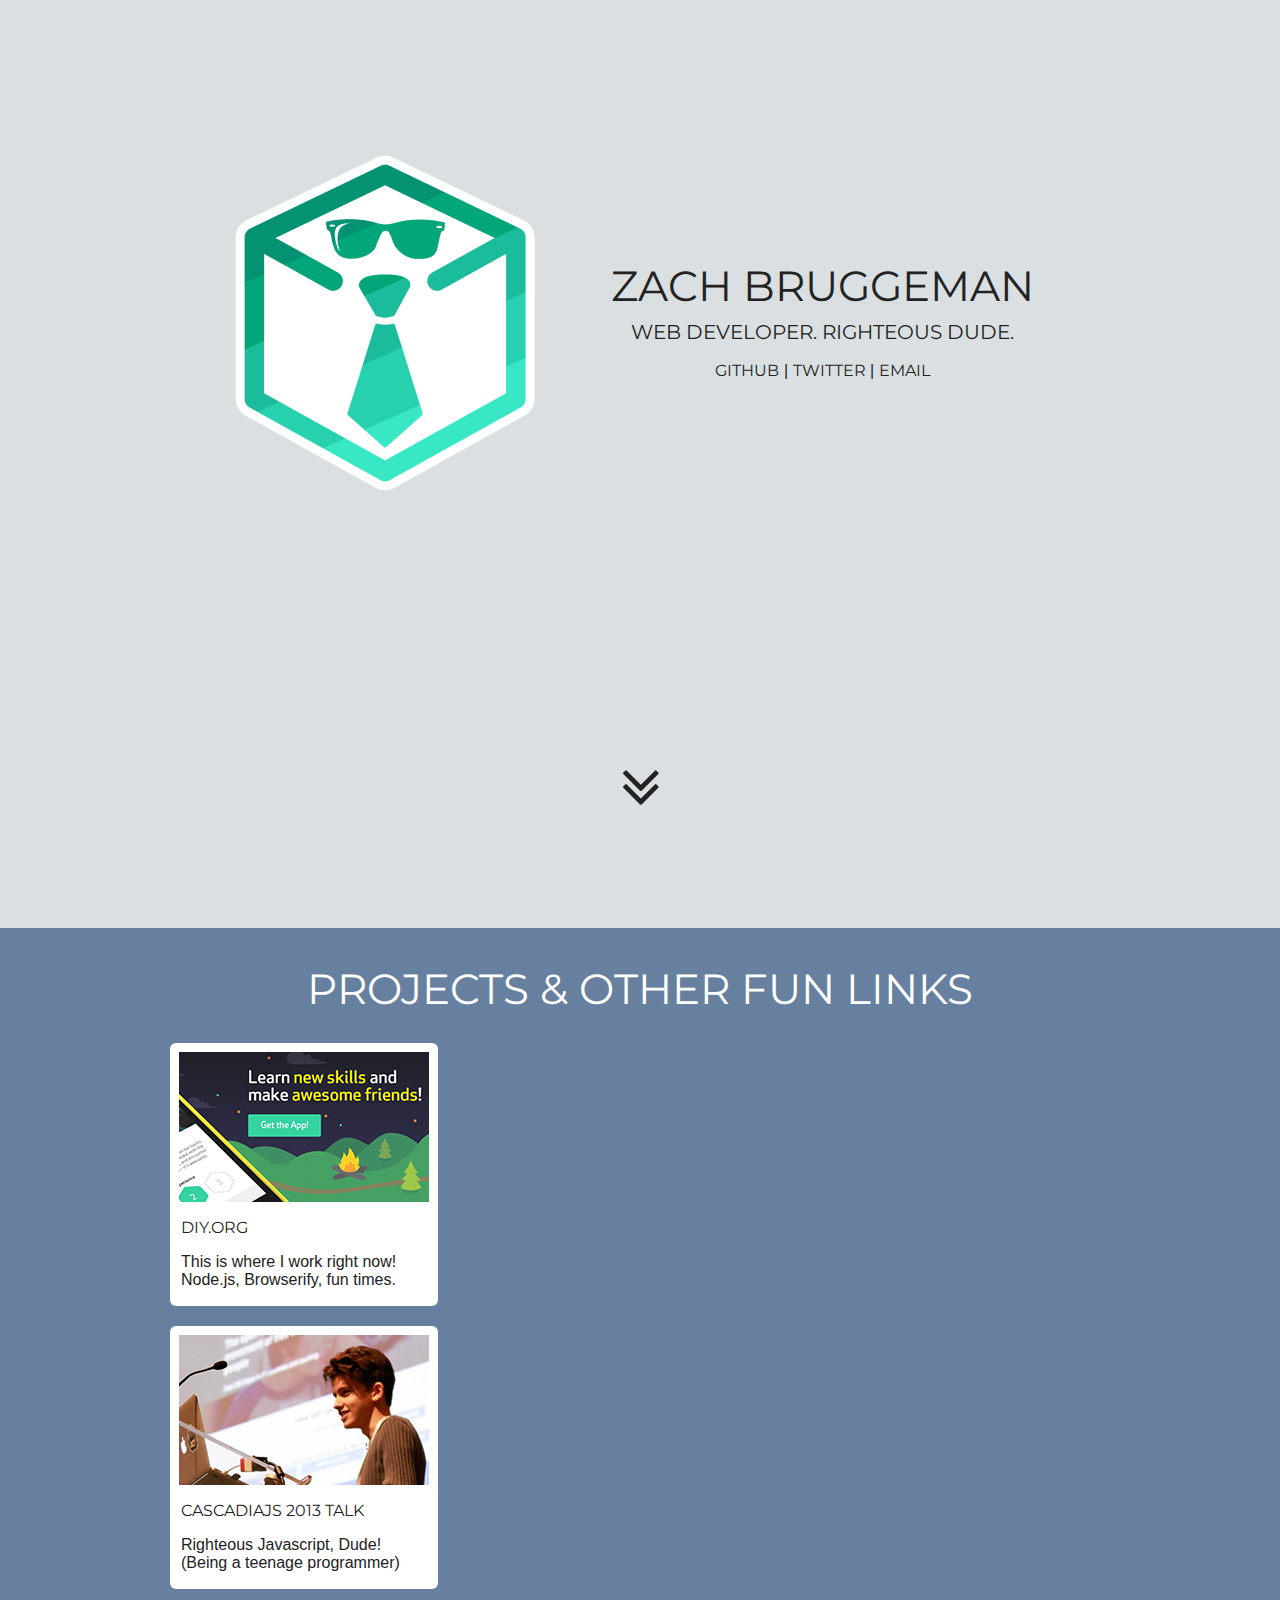
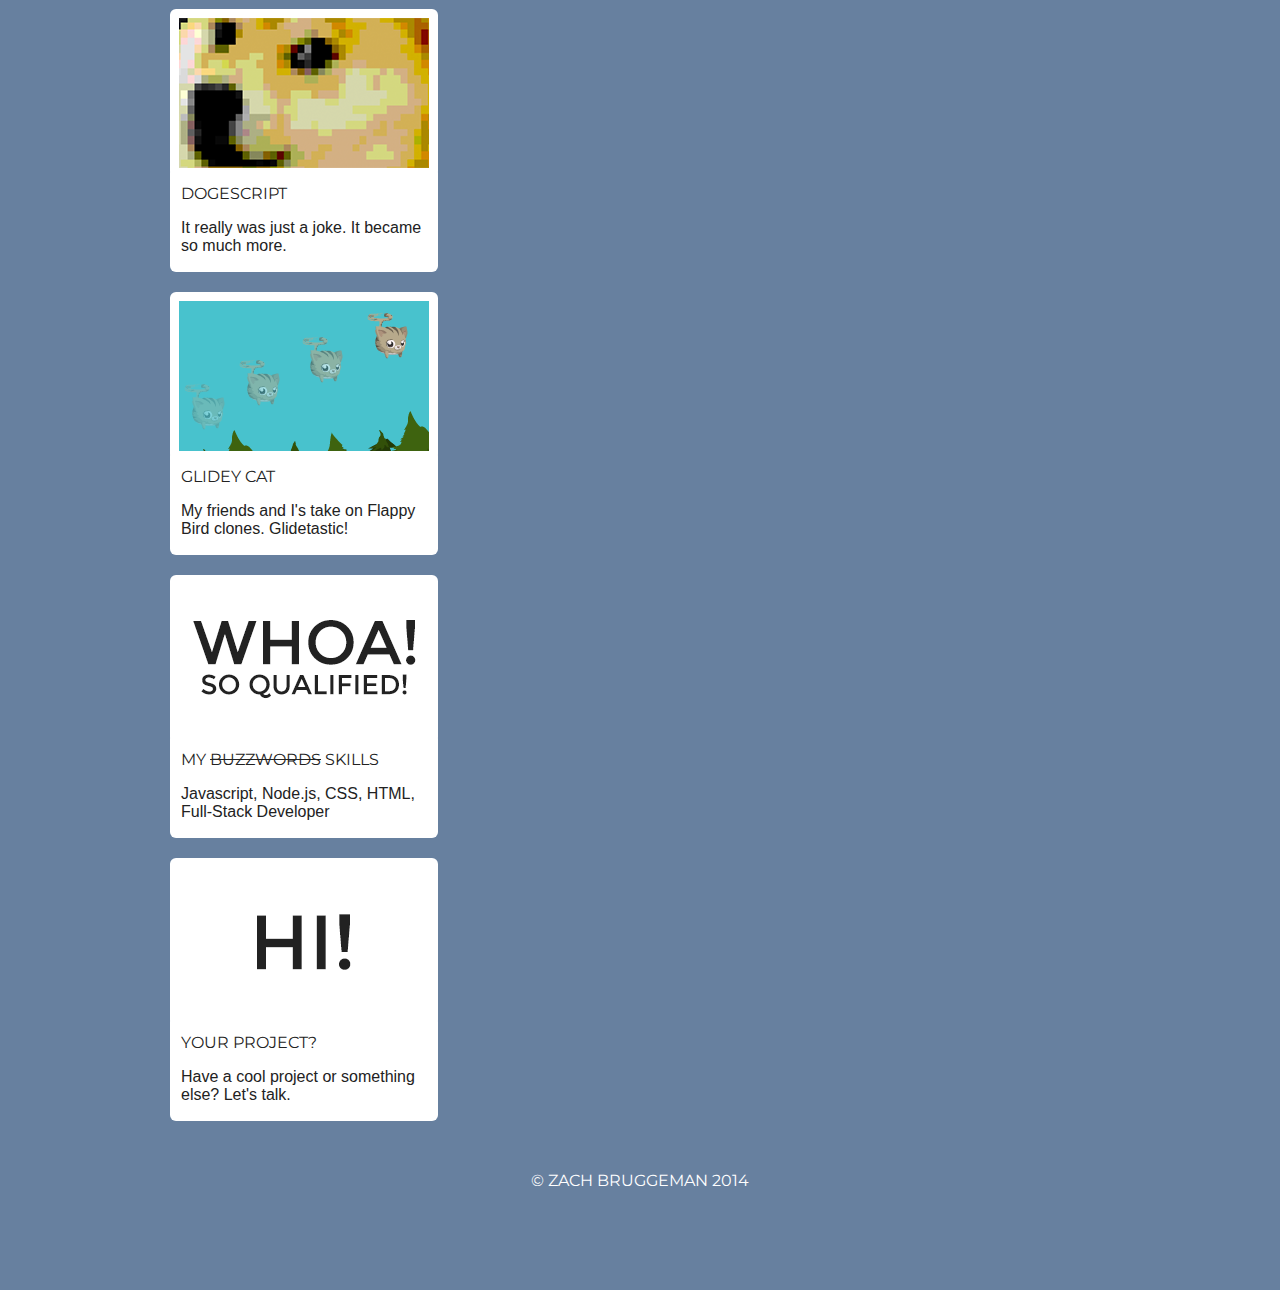
==== index.html @ 938f8c83 "Update index.html" ====
<!-- 
    Hi! This is kind of weird to put, but while browsing the web, I came across a site that completely
    copied my design. Same font, same colours, same CSS. There was no attribution either. Lame.
    While this site is on a Github repo, I still hold copyright on it. But, I'm fine with people 
    using it as a base if I approve first. So! If you want to use this design, please just give me a shout. 
    mail@bruggie.com I'm 99% going to say yes. This wasn't exactly a hard design to make, plus the CSS isn't great either.
    Thanks! <3<3
-->

<!doctype html>
<html lang="en">
<head>
    <meta charset="utf-8">
    <title> Zach Bruggeman </title>
    <meta name="description" content="Portfolio for Zach Bruggeman, web developer and righteous dude.">
    <meta name="author" content="Zach Bruggeman">

    <link rel="icon" href="img/favicon.png">
    <link rel="stylesheet" href="css/normalize.css">
    <link rel="stylesheet" href="http://fonts.googleapis.com/css?family=Montserrat">
    <link rel="stylesheet" href="http://yui.yahooapis.com/pure/0.4.2/grids-nr-min.css">
    <link href="//netdna.bootstrapcdn.com/font-awesome/4.0.3/css/font-awesome.css" rel="stylesheet">
    <link rel="stylesheet" href="css/stylesheet.css">

    <script>
      (function(i,s,o,g,r,a,m){i['GoogleAnalyticsObject']=r;i[r]=i[r]||function(){
      (i[r].q=i[r].q||[]).push(arguments)},i[r].l=1*new Date();a=s.createElement(o),
      m=s.getElementsByTagName(o)[0];a.async=1;a.src=g;m.parentNode.insertBefore(a,m)
      })(window,document,'script','//www.google-analytics.com/analytics.js','ga');

      ga('create', 'UA-37071054-1', 'zachbruggeman.me');
      ga('send', 'pageview');

    </script>
</head>
<body>
    <section class="first">
        <div class="patch"></div>
        <div class="info">
            <h1 class="name"> Zach Bruggeman </h1>
            <h2 class="subtitle"> Web Developer. Righteous Dude. </h2>
            <ul class="links">
                <li class="github link"> <a href="https://github.com/remixz">Github</a> </li>
                <li class="twitter link"> <a href="https://twitter.com/zachbruggeman">Twitter</a> </li>
                <li class="email link"> <a href="mailto:mail@bruggie.com?subject=Cool code, kid.">Email</a> </li>
            </ul>
        </div>
        <div class="scroll animated bounce"><a href="#projects"><i class="fa fa-angle-double-down fa-4x"></a></i></div>
        
    </section>

    <section class="work">
        <h1 id="projects" class="work-title">Projects &amp; Other Fun Links</h1>

        <div class="pure-g">
            <div class="pure-u-1-3">
                <a href="https://diy.org">
                    <img class="screenshot" src="img/diy.png">
                    <div class="project-info">
                        <span class="project-title"> DIY.org </span>
                        <p class="project-desc"> This is where I work right now! Node.js, Browserify, fun times. </p>
                    </div>
                </a>
            </div>

            <div class="pure-u-1-3">
                <a href="https://www.youtube.com/watch?v=2Hc7DBihkh4">
                    <img class="screenshot" src="img/cascadia.png">
                    <div class="project-info">
                        <span class="project-title"> CascadiaJS 2013 talk </span>
                        <p class="project-desc"> Righteous Javascript, Dude! (Being a teenage programmer) </p>
                    </div>
                </a>
            </div>

            <div class="pure-u-1-3">
                <a href="http://dogescript.com">
                    <img class="screenshot" src="img/dogescript.png">
                    <div class="project-info">
                        <span class="project-title"> Dogescript </span>
                        <p class="project-desc"> It really was just a joke. It became so much more. </p>
                    </div>
                </a>
            </div>

            <div class="pure-u-1-3">
                <a href="http://zachbruggeman.me/glidey-cat">
                    <img class="screenshot" src="img/glidey.png">
                    <div class="project-info">
                        <span class="project-title"> Glidey Cat </span>
                        <p class="project-desc"> My friends and I's take on Flappy Bird clones. Glidetastic!</p>
                    </div>
                </a>
            </div>

            <div class="pure-u-1-3">
                <a href="https://careers.stackoverflow.com/zachbruggeman">
                    <img class="screenshot" src="img/qualified.png">
                    <div class="project-info">
                        <span class="project-title"> My <strike>Buzzwords</strike> Skills </span>
                        <p class="project-desc"> Javascript, Node.js, CSS, HTML, Full-Stack Developer </p>
                    </div>
                </a>
            </div>

            <div class="pure-u-1-3">
                <a href="mailto:mail@bruggie.com?subject=I love to network with people!">
                    <img class="screenshot" src="img/hi.png">
                    <div class="project-info">
                        <span class="project-title"> Your Project? </span>
                        <p class="project-desc"> Have a cool project or something else? Let's talk. </p>
                    </div>
                </a>
            </div>
        </div>

        <span class="copyright">&copy; Zach Bruggeman 2014 </span>
    </section>

    <script>
    // preload one image
    var img = new Image();
    img.src = 'img/patchcolor.png';

    var first = document.querySelector('.first');
    first.style.height = window.innerHeight - 155 + 'px';

    window.onresize = function () {
        first.style.height = window.innerHeight - 155 + 'px';
    };
    </script>
</body>
</html>
---- css/stylesheet.css ----
.animated {
  -webkit-animation-duration: 1s;
  animation-duration: 1s;
  -webkit-animation-fill-mode: both;
  animation-fill-mode: both;
  -webkit-animation-iteration-count: 2;
  animation-iteration-count: 2;
}

@-webkit-keyframes bounce {
  0%, 20%, 50%, 80%, 100% {
    -webkit-transform: translateY(0);
    transform: translateY(0);
  }

  40% {
    -webkit-transform: translateY(-10px);
    transform: translateY(-10px);
  }

  60% {
    -webkit-transform: translateY(-5px);
    transform: translateY(-5px);
  }
}

@keyframes bounce {
  0%, 20%, 50%, 80%, 100% {
    -webkit-transform: translateY(0);
    -ms-transform: translateY(0);
    transform: translateY(0);
  }

  40% {
    -webkit-transform: translateY(-30px);
    -ms-transform: translateY(-30px);
    transform: translateY(-30px);
  }

  60% {
    -webkit-transform: translateY(-15px);
    -ms-transform: translateY(-15px);
    transform: translateY(-15px);
  }
}

.bounce {
  -webkit-animation-name: bounce;
  animation-name: bounce;
}

body {
    background-color: #DADFE1;
}

::selection {
    background-color: #222222;
    color: #DADFE1;
}

::-moz-selection {
    background-color: #222222;
    color: #DADFE1;    
}

.first {
    width: 940px;
    margin: 0 auto;
    margin-top: 155px;
    height: 1000px; /* prevents flash of unstyled */
}

.work {
    min-height: 300px;
    width: 100%;
    background-color: #67809F;
    padding-bottom: 100px;
}

.patch { 
    display: block;
    float: left;
    width: 300px;
    height: 336px;
    margin-left: 65px;
    background: url(/img/patch.png) no-repeat;
    -webkit-transition: background-image 0.2s;
    -moz-transition: background-image 0.2s;
    -o-transition: background-image 0.2s;
    transition: background-image 0.2s;
}

.patch:hover {
    background: url(/img/patchcolor.png) no-repeat;
}

.info {
    padding-top: 100px;
}

.name {
    color: #222222;
    font-family: 'Montserrat', sans-serif;
    font-size: 42px;
    font-weight: normal;
    margin-top: 5px;
    text-align: center;
    text-transform: uppercase;
}

.subtitle {
    color: #222222;
    font-family: 'Montserrat', sans-serif;
    font-size: 20px;
    font-weight: normal;
    margin-top: -20px;
    text-align: center;
    text-transform: uppercase;
}

.sep {
    width: 107px;
    height: 2px;
    background-color: #222222;
    margin: 0 auto;
}

.links {
    text-align: center;
    margin-top: 15px;
    list-style: none;
    padding-left: 0px;
}

.link {
    display: inline-block;
}

.link a {
    color: #222222;
    text-decoration: none;
    font-family: 'Montserrat', sans-serif;
    text-transform: uppercase;
}

.link a:hover {
    border-bottom: solid 1px;
    border-bottom-width: 2px;
    padding-bottom: 5px;
}

.link:after {
    color: #222222;
    content: ' | ';
}

.link:last-child:after { /* aww yeahh */
    content: '';
}

.scroll {
    position: absolute;
    bottom: 80px;
    width: 100%;
    left: 0;
    right: 0;
}

.scroll a {
    color: #222222;
    text-decoration: none;
}

.scroll i {
    display: block;
    text-align: center;
}

.pure-g {
    width: 940px;
    margin: 0 auto;
}

.work-title {
    color: #ffffff;
    font-family: 'Montserrat', sans-serif;
    font-size: 42px;
    font-weight: normal;
    text-align: center;
    text-transform: uppercase;
    padding-top: 35px;
}

.pure-u-1-3 {
    -webkit-transition: -webkit-transform 100ms;
    -moz-transition: transform 100ms;
    -o-transition: transform 100ms;
    transition: transform 100ms;

    margin-bottom: 20px;
}

.pure-u-1-3 a {
    color: #222222;
    text-decoration: none;
}

.pure-u-1-3:hover {
    -webkit-transform: translateY(3px);
    transform: translateY(3px);
}

.screenshot {
    width: 250px;
    border-radius: 6px;
    border: solid #ffffff 9px;
}

.project-info {
    background-color: white;
    width: 246px;
    padding: 11px;
    padding-top: 17px;
    padding-bottom: 1px;
    border-radius: 6px;
    margin-top: -14px;
}

.project-title {
    font-family: 'Montserrat', sans-serif;
    text-transform: uppercase;
}

.copyright {
    margin-top: 50px;
    display: block;
    color: #ffffff;
    text-align: center;
    font-family: 'Montserrat', sans-serif;
    text-transform: uppercase;
}
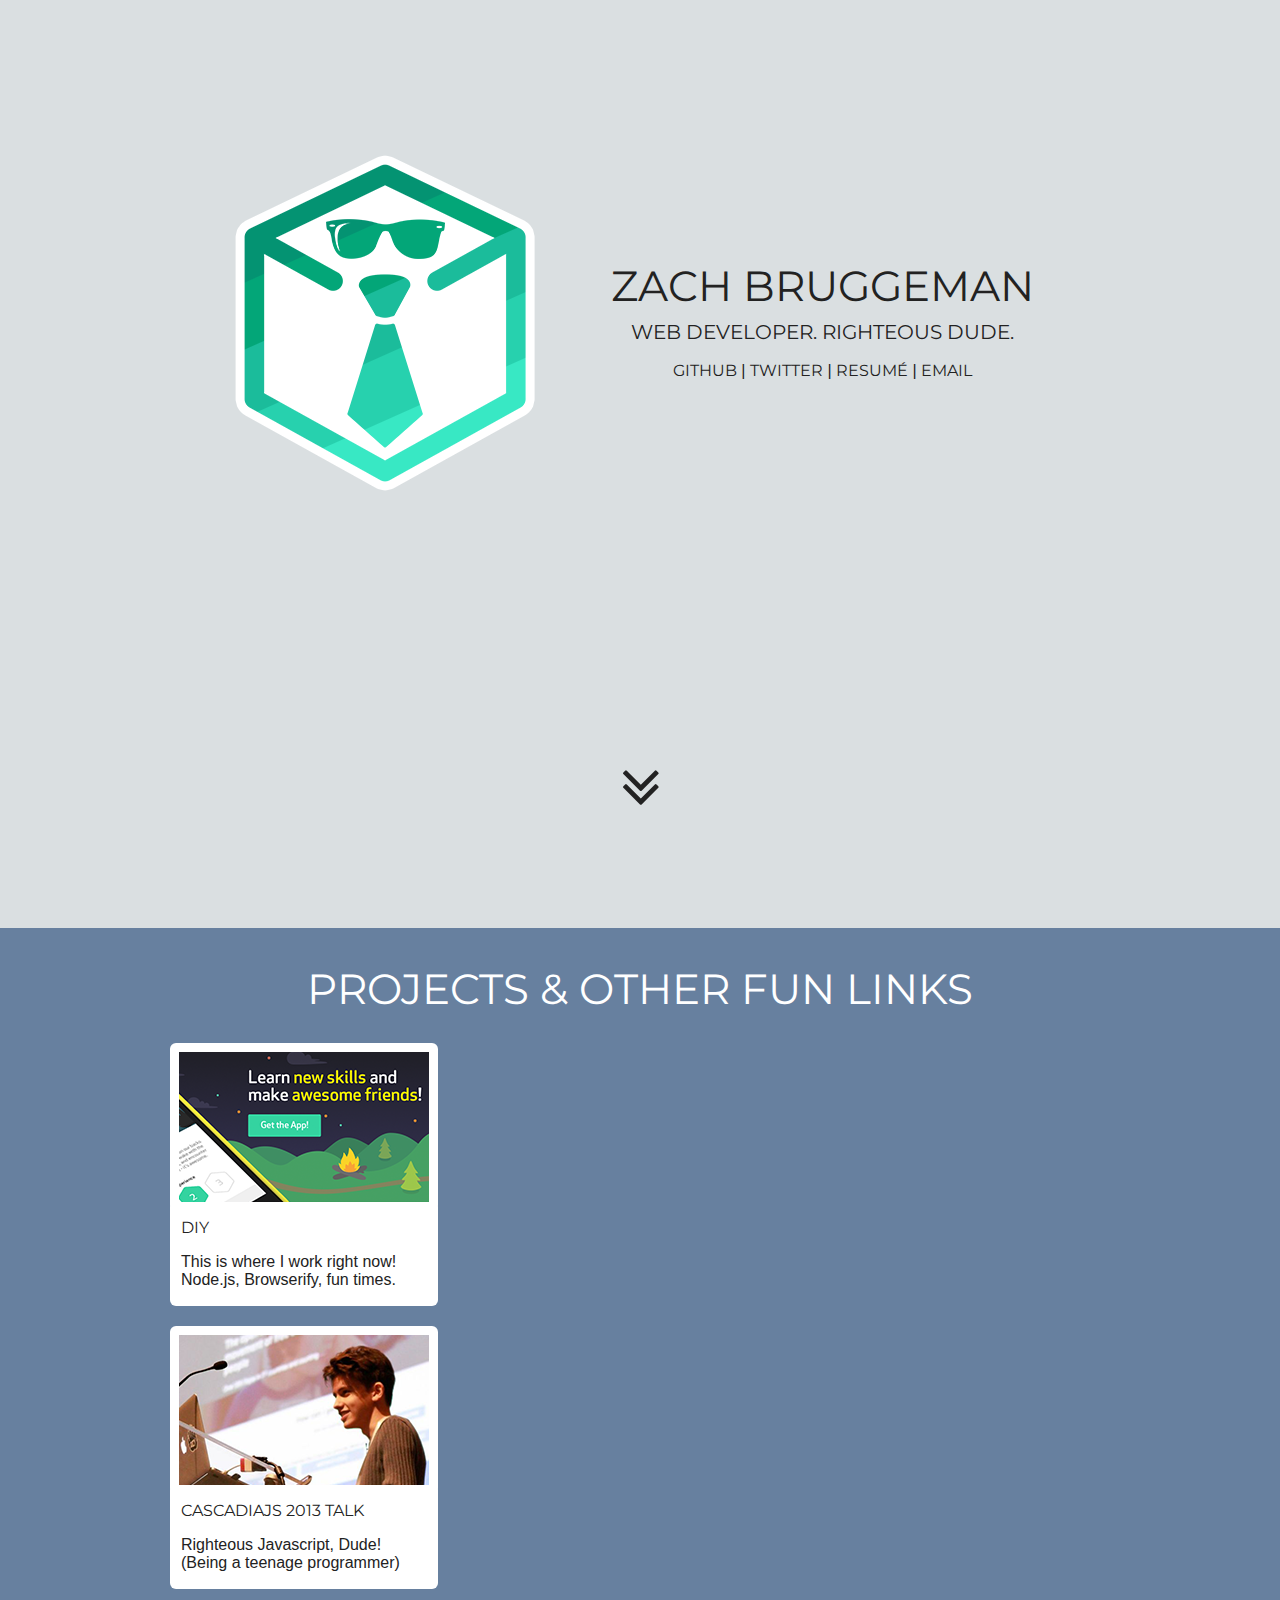
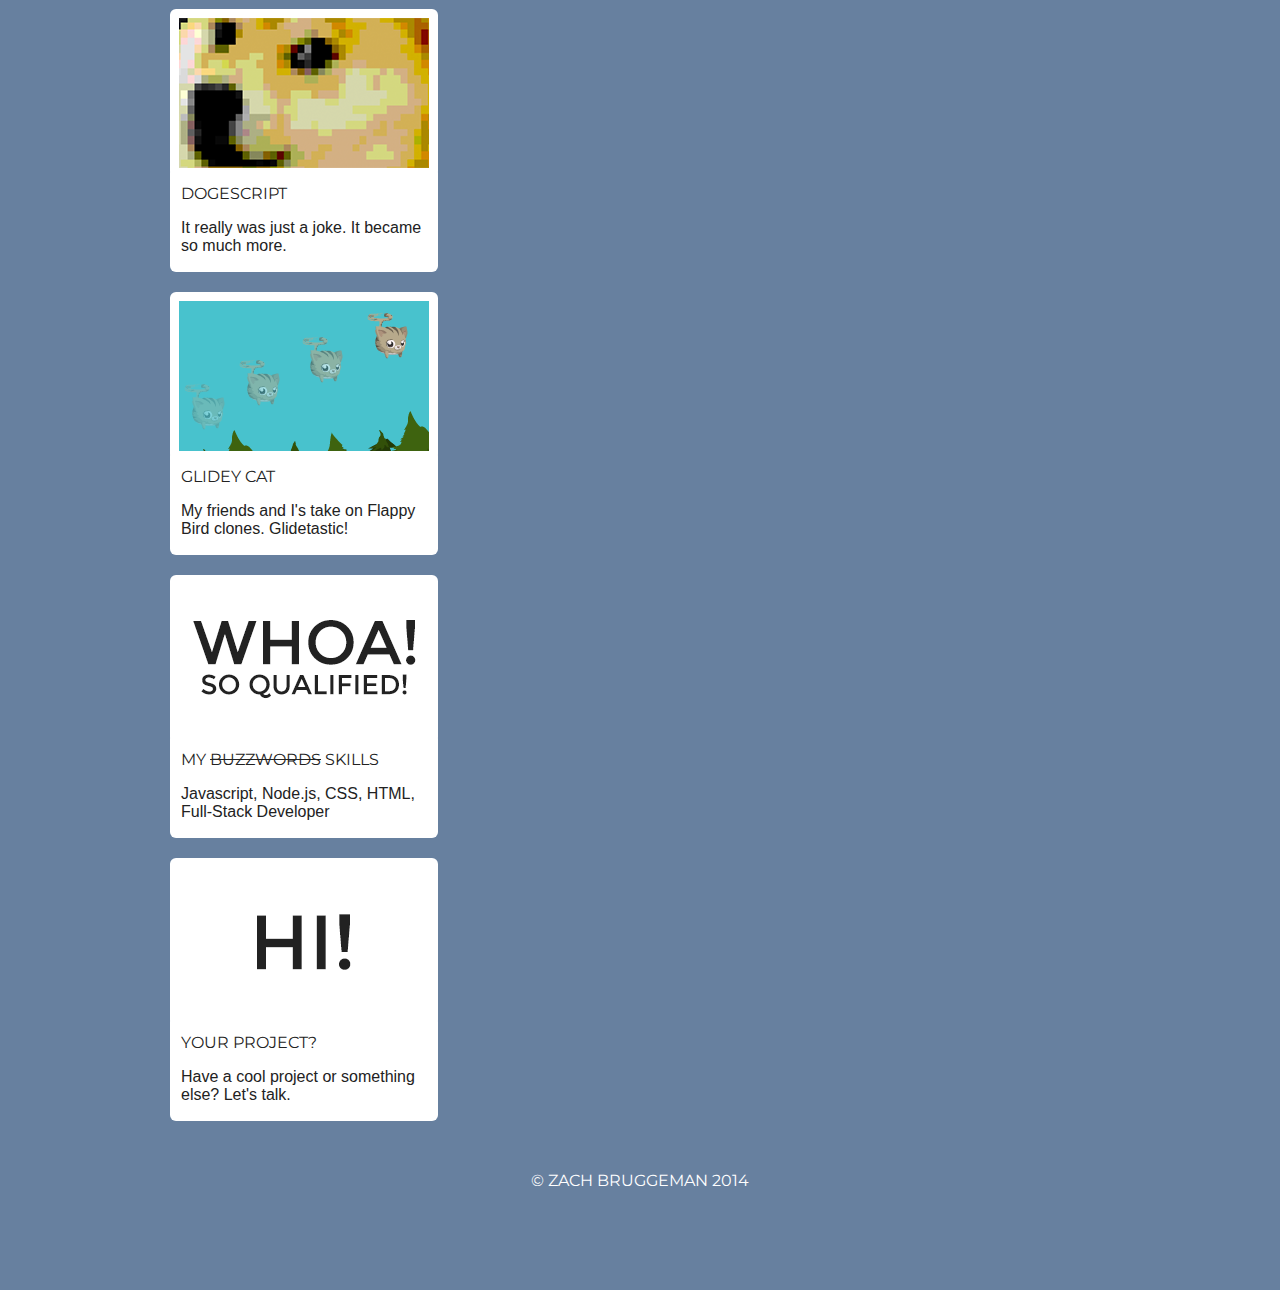
==== commit 074b7cee: "Add resume" ====
--- a/index.html
+++ b/index.html
@@ -43,6 +43,7 @@
             <ul class="links">
                 <li class="github link"> <a href="https://github.com/remixz">Github</a> </li>
                 <li class="twitter link"> <a href="https://twitter.com/zachbruggeman">Twitter</a> </li>
+                <li class="resume link"> <a href="http://registry.jsonresume.org/zachbruggeman">Resumé</a> </li>
                 <li class="email link"> <a href="mailto:mail@bruggie.com?subject=Cool code, kid.">Email</a> </li>
             </ul>
         </div>
@@ -58,7 +59,7 @@
                 <a href="https://diy.org">
                     <img class="screenshot" src="img/diy.png">
                     <div class="project-info">
-                        <span class="project-title"> DIY.org </span>
+                        <span class="project-title"> DIY </span>
                         <p class="project-desc"> This is where I work right now! Node.js, Browserify, fun times. </p>
                     </div>
                 </a>
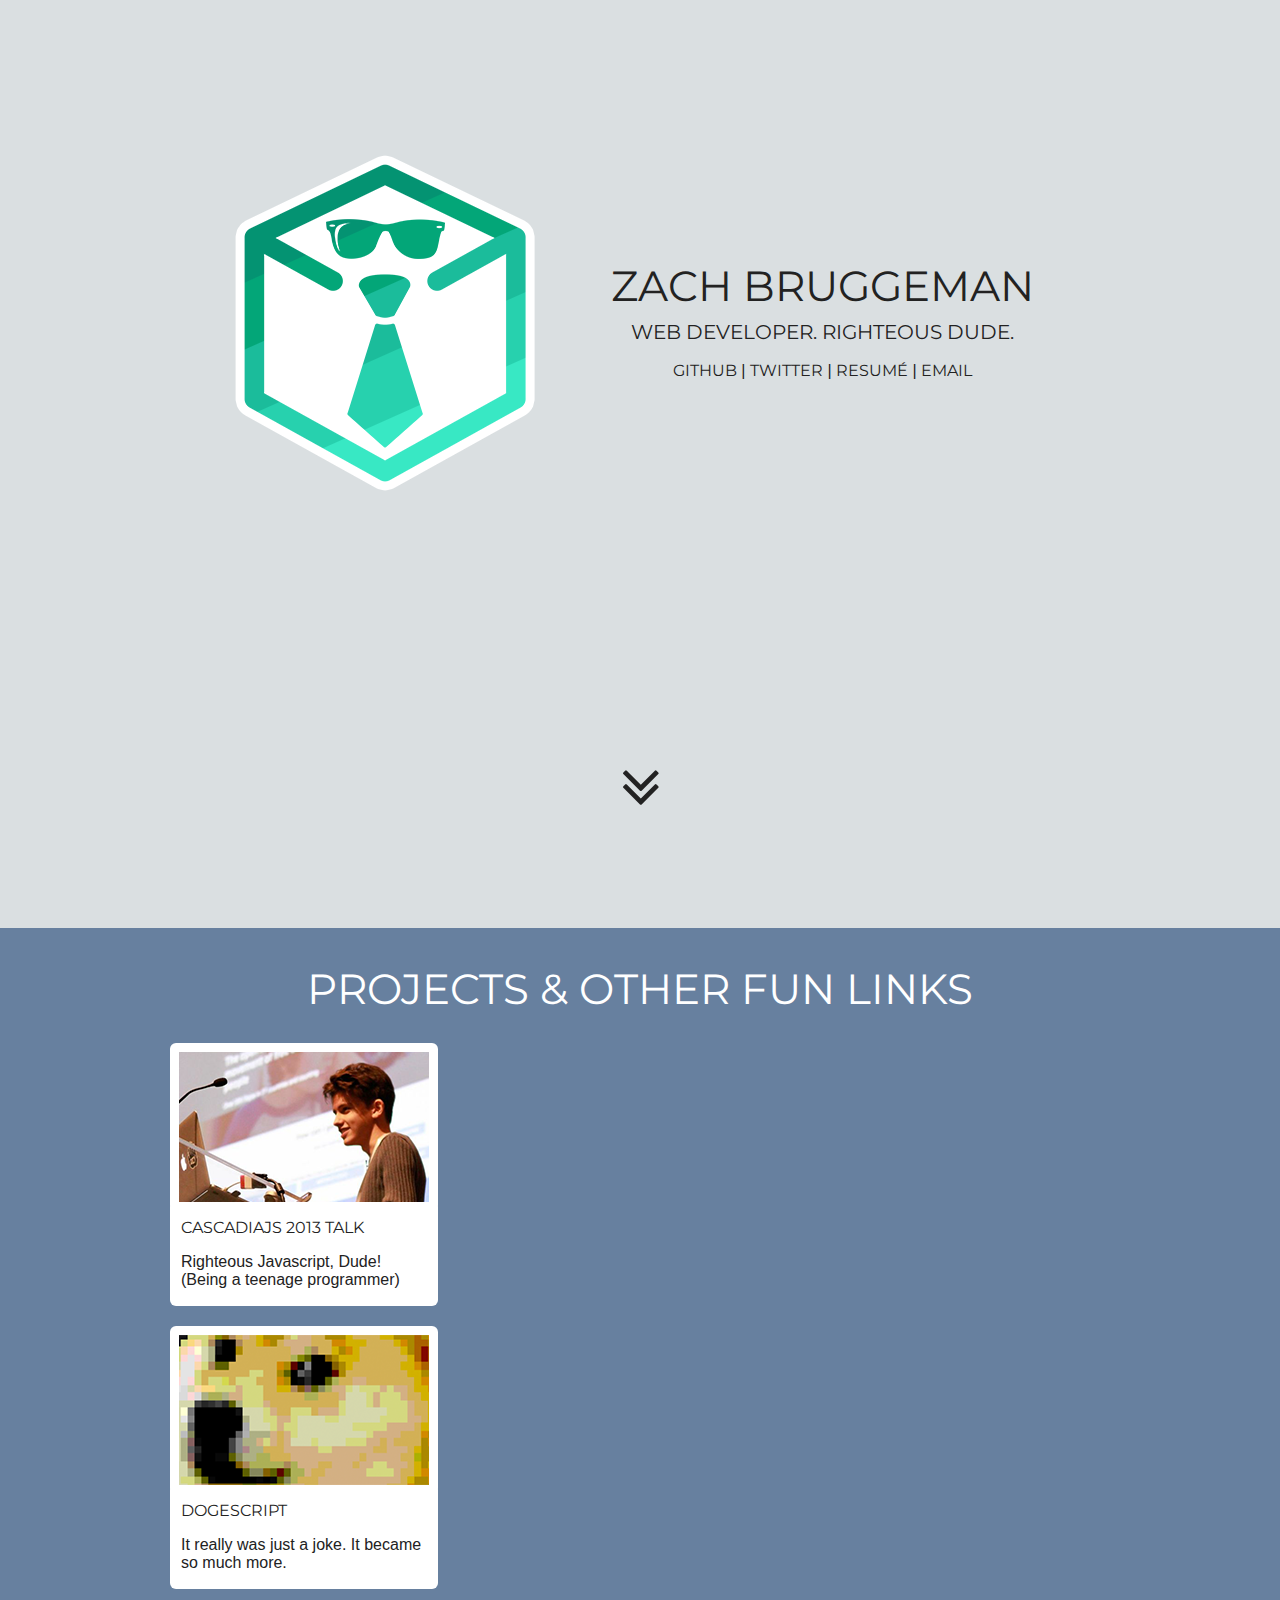
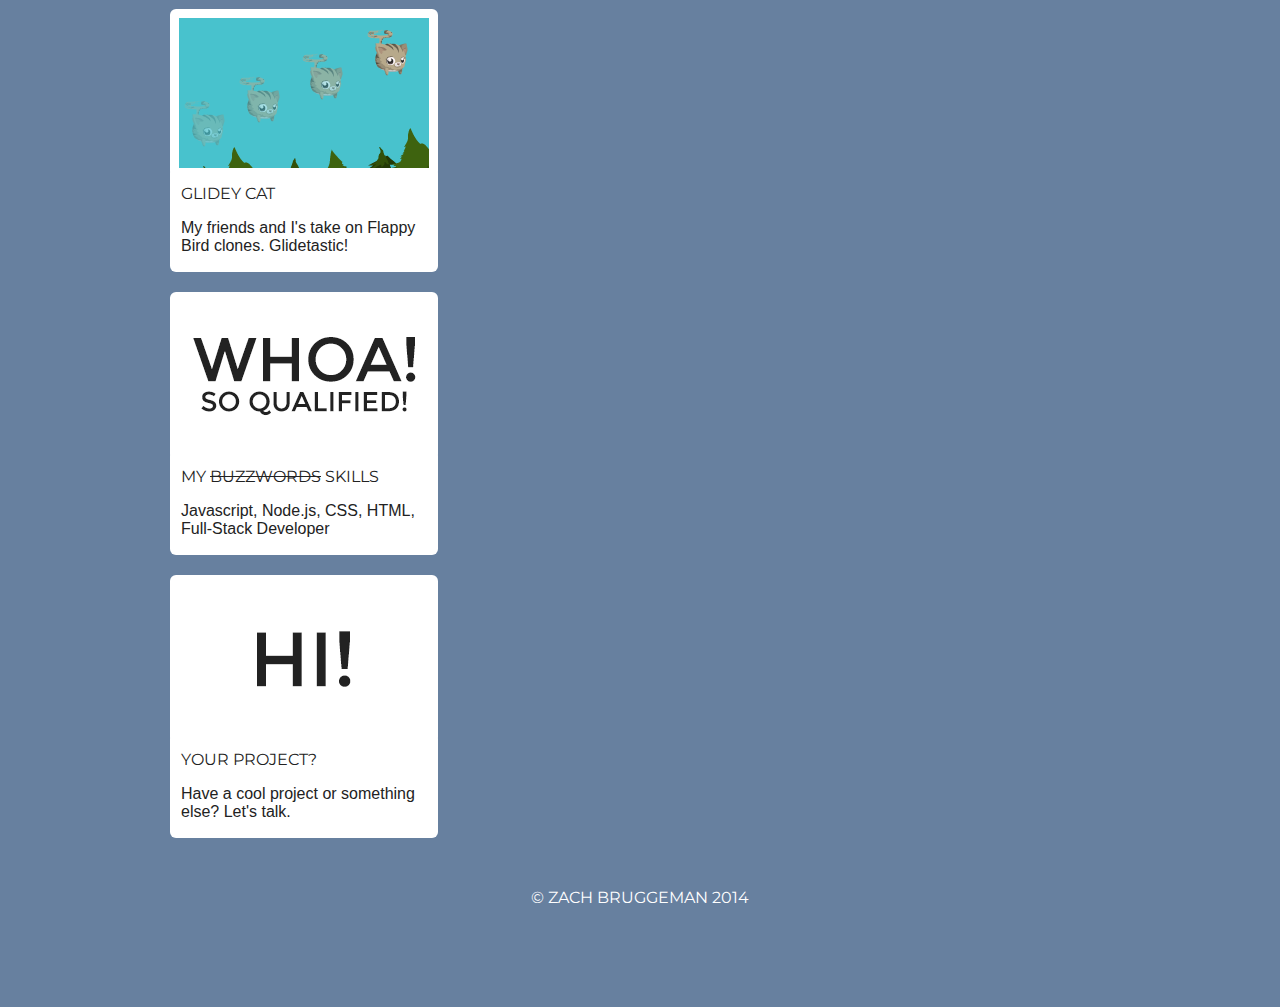
==== commit 61ed04ae: "update site" ====
--- a/index.html
+++ b/index.html
@@ -55,16 +55,6 @@
         <h1 id="projects" class="work-title">Projects &amp; Other Fun Links</h1>
 
         <div class="pure-g">
-            <div class="pure-u-1-3">
-                <a href="https://diy.org">
-                    <img class="screenshot" src="img/diy.png">
-                    <div class="project-info">
-                        <span class="project-title"> DIY </span>
-                        <p class="project-desc"> This is where I work right now! Node.js, Browserify, fun times. </p>
-                    </div>
-                </a>
-            </div>
-
             <div class="pure-u-1-3">
                 <a href="https://www.youtube.com/watch?v=2Hc7DBihkh4">
                     <img class="screenshot" src="img/cascadia.png">
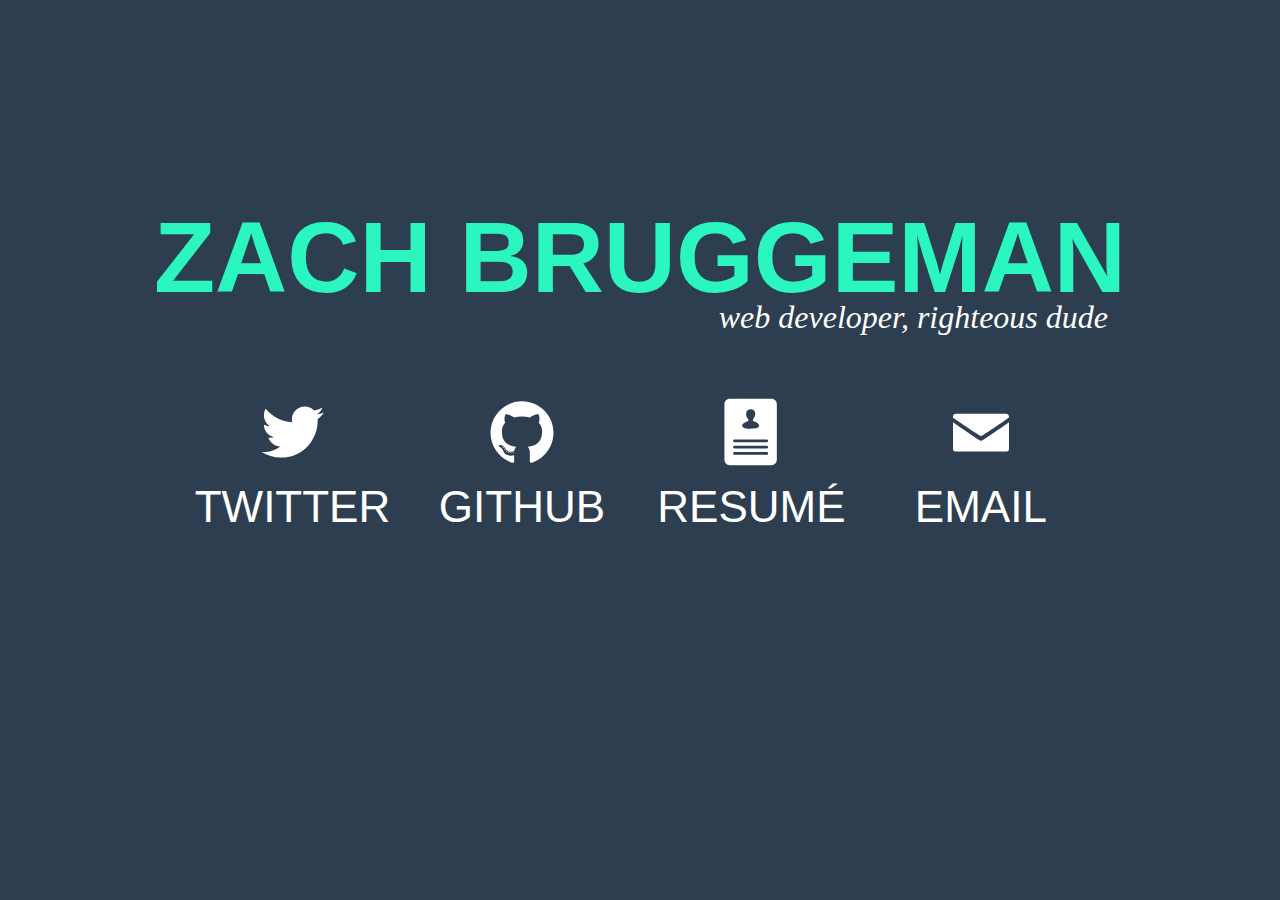
==== commit 3fecaa28: "New site" ====
--- a/index.html
+++ b/index.html
@@ -1,125 +1,63 @@
+<!DOCTYPE html>
+<html lang="en">
+    <head>
+        <meta charset="utf-8">
+        <meta name="viewport" content="width=device-width, initial-scale=1">
+        <title> Zach Bruggeman </title>
 
-<!-- 
-    Hi! This is kind of weird to put, but while browsing the web, I came across a site that completely
-    copied my design. Same font, same colours, same CSS. There was no attribution either. Lame.
-    While this site is on a Github repo, I still hold copyright on it. But, I'm fine with people 
-    using it as a base if I approve first. So! If you want to use this design, please just give me a shout. 
-    mail@bruggie.com I'm 99% going to say yes. This wasn't exactly a hard design to make, plus the CSS isn't great either.
-    Thanks! <3<3
--->
+        <link rel="stylesheet" href="//brick.a.ssl.fastly.net/PT+Serif:400i/Raleway:700">
+        <link rel="stylesheet" href="public/stylesheet.css">
 
-<!doctype html>
-<html lang="en">
-<head>
-    <meta charset="utf-8">
-    <title> Zach Bruggeman </title>
-    <meta name="description" content="Portfolio for Zach Bruggeman, web developer and righteous dude.">
-    <meta name="author" content="Zach Bruggeman">
+        <script>
+              (function(i,s,o,g,r,a,m){i['GoogleAnalyticsObject']=r;i[r]=i[r]||function(){
+              (i[r].q=i[r].q||[]).push(arguments)},i[r].l=1*new Date();a=s.createElement(o),
+              m=s.getElementsByTagName(o)[0];a.async=1;a.src=g;m.parentNode.insertBefore(a,m)
+              })(window,document,'script','//www.google-analytics.com/analytics.js','ga');
 
-    <link rel="icon" href="img/favicon.png">
-    <link rel="stylesheet" href="css/normalize.css">
-    <link rel="stylesheet" href="http://fonts.googleapis.com/css?family=Montserrat">
-    <link rel="stylesheet" href="http://yui.yahooapis.com/pure/0.4.2/grids-nr-min.css">
-    <link href="//netdna.bootstrapcdn.com/font-awesome/4.0.3/css/font-awesome.css" rel="stylesheet">
-    <link rel="stylesheet" href="css/stylesheet.css">
+              ga('create', 'UA-37071054-1', 'zachbruggeman.me');
+              ga('send', 'pageview');
+        </script>
+    </head>
+    <body>
+        <div class="container">
+            <h1 class="name"> Zach Bruggeman </h1>
+            <div class="ticker">
+                <span class="subtitle active"> web developer, righteous dude </span>
+                <span class="subtitle"> they let teenagers on the internet now? </span>
+                <span class="subtitle"> "the coolest code kid" - zach bruggeman </span>
+                <span class="subtitle"> aka bruggie howser </span>
+                <span class="subtitle"> shh this is dogescript </span>
+            </div>
 
-    <script>
-      (function(i,s,o,g,r,a,m){i['GoogleAnalyticsObject']=r;i[r]=i[r]||function(){
-      (i[r].q=i[r].q||[]).push(arguments)},i[r].l=1*new Date();a=s.createElement(o),
-      m=s.getElementsByTagName(o)[0];a.async=1;a.src=g;m.parentNode.insertBefore(a,m)
-      })(window,document,'script','//www.google-analytics.com/analytics.js','ga');
-
-      ga('create', 'UA-37071054-1', 'zachbruggeman.me');
-      ga('send', 'pageview');
-
-    </script>
-</head>
-<body>
-    <section class="first">
-        <div class="patch"></div>
-        <div class="info">
-            <h1 class="name"> Zach Bruggeman </h1>
-            <h2 class="subtitle"> Web Developer. Righteous Dude. </h2>
             <ul class="links">
-                <li class="github link"> <a href="https://github.com/remixz">Github</a> </li>
-                <li class="twitter link"> <a href="https://twitter.com/zachbruggeman">Twitter</a> </li>
-                <li class="resume link"> <a href="http://registry.jsonresume.org/zachbruggeman">Resumé</a> </li>
-                <li class="email link"> <a href="mailto:mail@bruggie.com?subject=Cool code, kid.">Email</a> </li>
+                <li class="link">
+                    <a href="https://twitter.com/zachbruggeman">
+                        <img class="link-image" src="img/twitter.svg">
+                        <span class="link-title"> Twitter </span>
+                    </a>
+                </li>
+                <li class="link">
+                    <a href="https://github.com/remixz">
+                        <img class="link-image" src="img/github.svg">
+                        <span class="link-title"> GitHub </span>
+                    </a>
+                </li>
+                <li class="link">
+                    <a href="http://registry.jsonresume.org/zachbruggeman">
+                        <img class="link-image" src="img/resume.svg">
+                        <span class="link-title"> Resumé </span>
+                    </a>
+                </li>
+                <li class="link">
+                    <a href="mailto:mail@bruggie.com">
+                        <img class="link-image" src="img/email.svg">
+                        <span class="link-title"> Email </span>
+                    </a>
+                </li>
             </ul>
         </div>
-        <div class="scroll animated bounce"><a href="#projects"><i class="fa fa-angle-double-down fa-4x"></a></i></div>
-        
-    </section>
 
-    <section class="work">
-        <h1 id="projects" class="work-title">Projects &amp; Other Fun Links</h1>
-
-        <div class="pure-g">
-            <div class="pure-u-1-3">
-                <a href="https://www.youtube.com/watch?v=2Hc7DBihkh4">
-                    <img class="screenshot" src="img/cascadia.png">
-                    <div class="project-info">
-                        <span class="project-title"> CascadiaJS 2013 talk </span>
-                        <p class="project-desc"> Righteous Javascript, Dude! (Being a teenage programmer) </p>
-                    </div>
-                </a>
-            </div>
-
-            <div class="pure-u-1-3">
-                <a href="http://dogescript.com">
-                    <img class="screenshot" src="img/dogescript.png">
-                    <div class="project-info">
-                        <span class="project-title"> Dogescript </span>
-                        <p class="project-desc"> It really was just a joke. It became so much more. </p>
-                    </div>
-                </a>
-            </div>
-
-            <div class="pure-u-1-3">
-                <a href="http://zachbruggeman.me/glidey-cat">
-                    <img class="screenshot" src="img/glidey.png">
-                    <div class="project-info">
-                        <span class="project-title"> Glidey Cat </span>
-                        <p class="project-desc"> My friends and I's take on Flappy Bird clones. Glidetastic!</p>
-                    </div>
-                </a>
-            </div>
-
-            <div class="pure-u-1-3">
-                <a href="https://careers.stackoverflow.com/zachbruggeman">
-                    <img class="screenshot" src="img/qualified.png">
-                    <div class="project-info">
-                        <span class="project-title"> My <strike>Buzzwords</strike> Skills </span>
-                        <p class="project-desc"> Javascript, Node.js, CSS, HTML, Full-Stack Developer </p>
-                    </div>
-                </a>
-            </div>
-
-            <div class="pure-u-1-3">
-                <a href="mailto:mail@bruggie.com?subject=I love to network with people!">
-                    <img class="screenshot" src="img/hi.png">
-                    <div class="project-info">
-                        <span class="project-title"> Your Project? </span>
-                        <p class="project-desc"> Have a cool project or something else? Let's talk. </p>
-                    </div>
-                </a>
-            </div>
-        </div>
-
-        <span class="copyright">&copy; Zach Bruggeman 2014 </span>
-    </section>
-
-    <script>
-    // preload one image
-    var img = new Image();
-    img.src = 'img/patchcolor.png';
-
-    var first = document.querySelector('.first');
-    first.style.height = window.innerHeight - 155 + 'px';
-
-    window.onresize = function () {
-        first.style.height = window.innerHeight - 155 + 'px';
-    };
-    </script>
-</body>
-</html>+        <script src="//ajax.googleapis.com/ajax/libs/jquery/2.1.1/jquery.min.js"></script>
+        <script src="public/bundle.js"></script>
+    </body>
+</html>
--- a/public/stylesheet.css
+++ b/public/stylesheet.css
@@ -0,0 +1 @@
+/*! normalize.css v3.0.2 | MIT License | git.io/normalize */html{font-family:sans-serif;-ms-text-size-adjust:100%;-webkit-text-size-adjust:100%;font-size:100%}body{margin:0}article,aside,details,figcaption,figure,footer,header,hgroup,main,menu,nav,section,summary{display:block}audio,canvas,progress,video{display:inline-block;vertical-align:baseline}audio:not([controls]){display:none;height:0}[hidden],template{display:none}a{background-color:transparent}a:active,a:hover{outline:0}abbr[title]{border-bottom:1px dotted}b,strong{font-weight:bold}dfn{font-style:italic}h1{font-size:2em;margin:.67em 0}mark{background:#ff0;color:#000}small{font-size:80%}sub,sup{font-size:75%;line-height:0;position:relative;vertical-align:baseline}sup{top:-0.5em}sub{bottom:-0.25em}img{border:0}svg:not(:root){overflow:hidden}figure{margin:1em 40px}hr{-moz-box-sizing:content-box;box-sizing:content-box;height:0}pre{overflow:auto}code,kbd,pre,samp{font-family:monospace,monospace;font-size:1em}button,input,optgroup,select,textarea{color:inherit;font:inherit;margin:0}button{overflow:visible}button,select{text-transform:none}button,html input[type="button"],input[type="reset"],input[type="submit"]{-webkit-appearance:button;cursor:pointer}button[disabled],html input[disabled]{cursor:default}button::-moz-focus-inner,input::-moz-focus-inner{border:0;padding:0}input{line-height:normal}input[type="checkbox"],input[type="radio"]{-moz-box-sizing:border-box;box-sizing:border-box;padding:0}input[type="number"]::-webkit-inner-spin-button,input[type="number"]::-webkit-outer-spin-button{height:auto}input[type="search"]{-webkit-appearance:textfield;-moz-box-sizing:content-box;box-sizing:content-box}input[type="search"]::-webkit-search-cancel-button,input[type="search"]::-webkit-search-decoration{-webkit-appearance:none}fieldset{border:1px solid #c0c0c0;margin:0 2px;padding:.35em .625em .75em}legend{border:0;padding:0}textarea{overflow:auto}optgroup{font-weight:bold}table{border-collapse:collapse;border-spacing:0}td,th{padding:0}body{background-color:#2c3e50}.container{max-width:1000px;margin:0 auto}.container .name{font-family:Raleway,sans-serif;font-size:100px;font-size:6.25rem;color:#2bf6bf;text-align:center;text-transform:uppercase;margin:0;margin-top:2em}.container .ticker{height:42px;margin-top:-1em;margin-right:2em;overflow:hidden;position:relative}.container .ticker .subtitle{position:absolute;right:0;font-family:"PT Serif",serif;font-style:italic;color:#fff;font-size:32px;font-size:2rem;display:block;-webkit-transform:translateY(40px);-ms-transform:translateY(40px);transform:translateY(40px)}.container .ticker .subtitle.active{-webkit-transition:-webkit-transform .5s ease-in-out;transition:transform .5s ease-in-out;-webkit-transform:translateY(0);-ms-transform:translateY(0);transform:translateY(0)}.container .ticker .subtitle.upwards{-webkit-transition:-webkit-transform .5s ease-in-out;transition:transform .5s ease-in-out;-webkit-transform:translateY(-40px);-ms-transform:translateY(-40px);transform:translateY(-40px)}.container .links{list-style:none;padding-top:40px}.container .links .link{display:inline-block;width:225px}.container .links .link a{text-decoration:none}.container .links .link-image{width:70px;display:block;margin:0 auto}.container .links .link-title{display:block;color:#fff;text-align:center;text-transform:uppercase;font-family:Raleway,sans-serif;font-size:44px;font-size:2.75rem;padding-top:15px}@media all and (min-width:768px) and (max-width:1000px){.container{width:768px}.container .name{font-size:70px;font-size:4.375rem}.container .ticker{margin-top:-0.8em;margin-right:9.3em}.container .ticker .subtitle{font-size:24px;font-size:1.5rem}.container .links .link{width:360px;padding-bottom:20px}}@media all and (min-width:320px) and (max-width:767px){.container{width:100%}.container .name{font-size:40px;font-size:2.5rem;margin-top:.5em}.container .ticker{margin-top:0;width:100%;height:24px}.container .ticker .subtitle{font-size:18px;font-size:1.125rem;left:0;text-align:center}.container .links{padding-left:0;padding-top:0}.container .links .link{width:100%;padding-bottom:30px}}
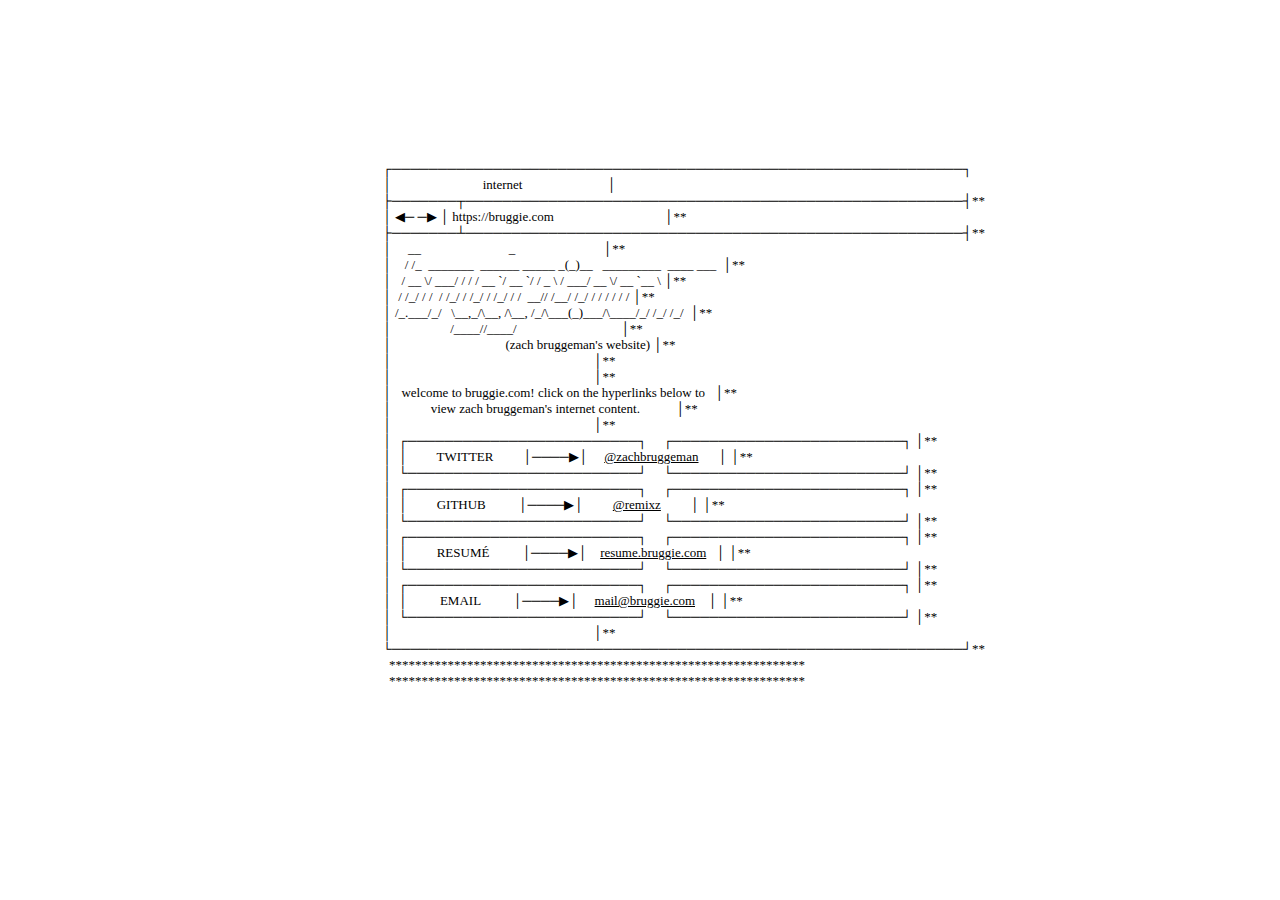
==== commit 2f73ab05: "fix typo" ====
--- a/index.html
+++ b/index.html
@@ -2,62 +2,57 @@
 <html lang="en">
     <head>
         <meta charset="utf-8">
-        <meta name="viewport" content="width=device-width, initial-scale=1">
         <title> Zach Bruggeman </title>
 
-        <link rel="stylesheet" href="//brick.a.ssl.fastly.net/PT+Serif:400i/Raleway:700">
-        <link rel="stylesheet" href="public/stylesheet.css">
+        <link rel="shortcut icon" href="img/favicon.png">
+        <link rel="stylesheet" href="//brick.a.ssl.fastly.net/Source+Code+Pro:400">
+        <link rel="stylesheet" href="css/bundle.css">
 
         <script>
-              (function(i,s,o,g,r,a,m){i['GoogleAnalyticsObject']=r;i[r]=i[r]||function(){
-              (i[r].q=i[r].q||[]).push(arguments)},i[r].l=1*new Date();a=s.createElement(o),
-              m=s.getElementsByTagName(o)[0];a.async=1;a.src=g;m.parentNode.insertBefore(a,m)
-              })(window,document,'script','//www.google-analytics.com/analytics.js','ga');
+          (function(i,s,o,g,r,a,m){i['GoogleAnalyticsObject']=r;i[r]=i[r]||function(){
+          (i[r].q=i[r].q||[]).push(arguments)},i[r].l=1*new Date();a=s.createElement(o),
+          m=s.getElementsByTagName(o)[0];a.async=1;a.src=g;m.parentNode.insertBefore(a,m)
+          })(window,document,'script','//www.google-analytics.com/analytics.js','ga');
 
-              ga('create', 'UA-37071054-1', 'zachbruggeman.me');
-              ga('send', 'pageview');
+          ga('create', 'UA-46859303-1', 'auto');
+          ga('send', 'pageview');
         </script>
     </head>
     <body>
-        <div class="container">
-            <h1 class="name"> Zach Bruggeman </h1>
-            <div class="ticker">
-                <span class="subtitle active"> web developer, righteous dude </span>
-                <span class="subtitle"> they let teenagers on the internet now? </span>
-                <span class="subtitle"> "the coolest code kid" - zach bruggeman </span>
-                <span class="subtitle"> aka bruggie howser </span>
-                <span class="subtitle"> shh this is dogescript </span>
-            </div>
-
-            <ul class="links">
-                <li class="link">
-                    <a href="https://twitter.com/zachbruggeman">
-                        <img class="link-image" src="img/twitter.svg">
-                        <span class="link-title"> Twitter </span>
-                    </a>
-                </li>
-                <li class="link">
-                    <a href="https://github.com/remixz">
-                        <img class="link-image" src="img/github.svg">
-                        <span class="link-title"> GitHub </span>
-                    </a>
-                </li>
-                <li class="link">
-                    <a href="http://registry.jsonresume.org/zachbruggeman">
-                        <img class="link-image" src="img/resume.svg">
-                        <span class="link-title"> Resumé </span>
-                    </a>
-                </li>
-                <li class="link">
-                    <a href="mailto:mail@bruggie.com">
-                        <img class="link-image" src="img/email.svg">
-                        <span class="link-title"> Email </span>
-                    </a>
-                </li>
-            </ul>
-        </div>
-
-        <script src="//ajax.googleapis.com/ajax/libs/jquery/2.1.1/jquery.min.js"></script>
-        <script src="public/bundle.js"></script>
+        <pre>
+┌──────────────────────────────────────────────────────────────┐
+│                            internet                          │
+├───────┬──────────────────────────────────────────────────────┤**
+│ ◀─ ─▶ │ https://bruggie.com                                  │**
+├───────┴──────────────────────────────────────────────────────┤**
+│     __                           _                           │**
+│    / /_  _______  ______ _____ _(_)__   _________  ____ ___  │**
+│   / __ \/ ___/ / / / __ `/ __ `/ / _ \ / ___/ __ \/ __ `__ \ │**
+│  / /_/ / /  / /_/ / /_/ / /_/ / /  __// /__/ /_/ / / / / / / │**
+│ /_.___/_/   \__,_/\__, /\__, /_/\___(_)___/\____/_/ /_/ /_/  │**
+│                  /____//____/                                │**
+│                                   (zach bruggeman's website) │**
+│                                                              │**
+│                                                              │**
+│   welcome to bruggie.com! click on the hyperlinks below to   │**
+│            view zach bruggeman's internet content.           │**
+│                                                              │**
+│  ┌─────────────────────────┐     ┌─────────────────────────┐ │**
+│  │         TWITTER         │────▶│     <a href="https://twitter.com/zachbruggeman">@zachbruggeman</a>      │ │**
+│  └─────────────────────────┘     └─────────────────────────┘ │**
+│  ┌─────────────────────────┐     ┌─────────────────────────┐ │**
+│  │         GITHUB          │────▶│         <a href="https://github.com/remixz">@remixz</a>         │ │**
+│  └─────────────────────────┘     └─────────────────────────┘ │**
+│  ┌─────────────────────────┐     ┌─────────────────────────┐ │**
+│  │         RESUMÉ          │────▶│    <a href="http://resume.bruggie.com">resume.bruggie.com</a>   │ │**
+│  └─────────────────────────┘     └─────────────────────────┘ │**
+│  ┌─────────────────────────┐     ┌─────────────────────────┐ │**
+│  │          EMAIL          │────▶│     <a href="mailto:mail@bruggie.com">mail@bruggie.com</a>    │ │**
+│  └─────────────────────────┘     └─────────────────────────┘ │**
+│                                                              │**
+└──────────────────────────────────────────────────────────────┘**
+  ****************************************************************
+  ****************************************************************
+        </pre>
     </body>
 </html>
--- a/css/bundle.css
+++ b/css/bundle.css
@@ -0,0 +1 @@
+pre{font-family:'Source Code Pro';font-size:0.8125rem;width:515px;height:578px;margin:0 auto;margin-top:calc(50vh - 578px / 2);}pre a{color:#000000;}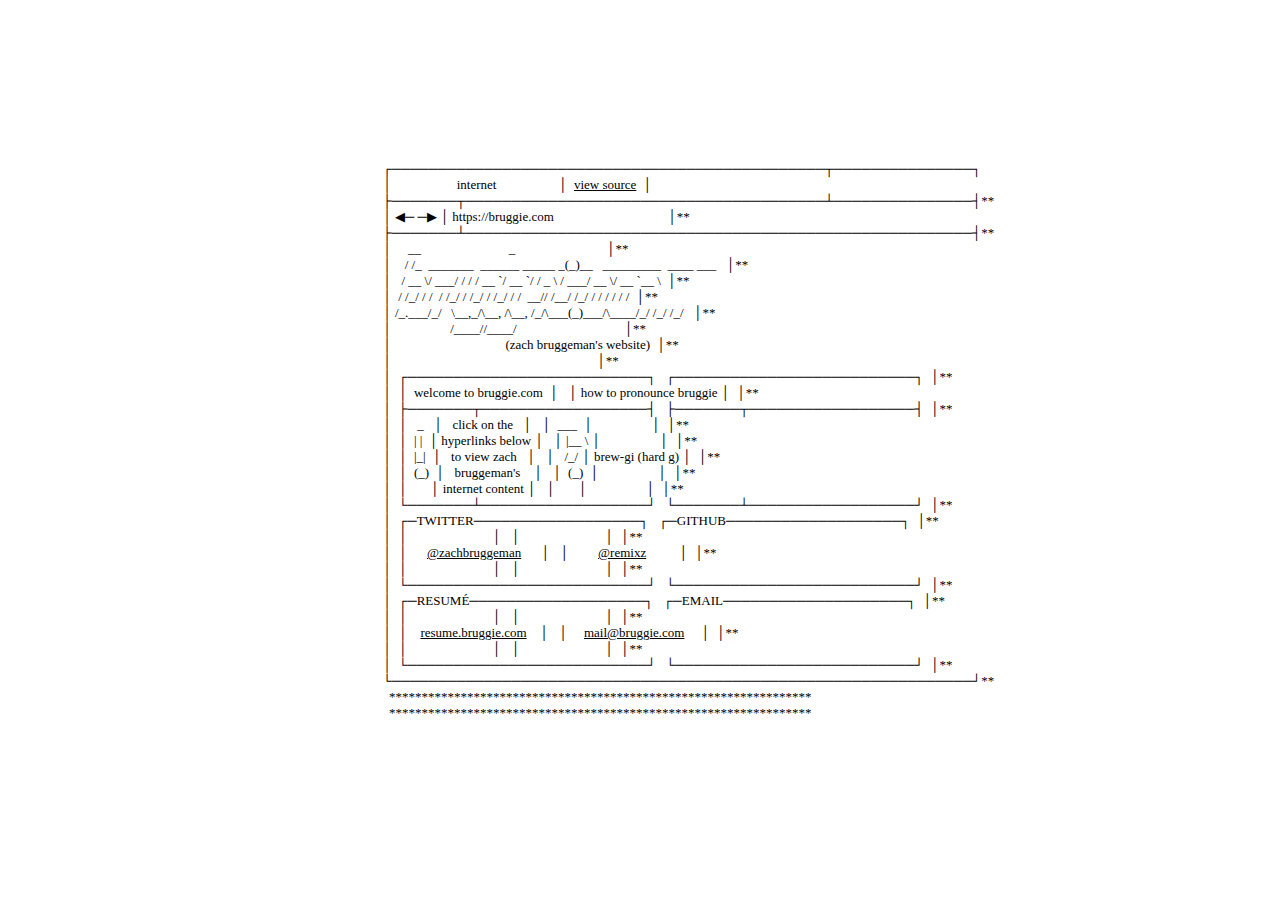
==== commit d68e608c: "Update website, add README" ====
--- a/index.html
+++ b/index.html
@@ -20,39 +20,41 @@
     </head>
     <body>
         <pre>
-┌──────────────────────────────────────────────────────────────┐
-│                            internet                          │
-├───────┬──────────────────────────────────────────────────────┤**
-│ ◀─ ─▶ │ https://bruggie.com                                  │**
-├───────┴──────────────────────────────────────────────────────┤**
-│     __                           _                           │**
-│    / /_  _______  ______ _____ _(_)__   _________  ____ ___  │**
-│   / __ \/ ___/ / / / __ `/ __ `/ / _ \ / ___/ __ \/ __ `__ \ │**
-│  / /_/ / /  / /_/ / /_/ / /_/ / /  __// /__/ /_/ / / / / / / │**
-│ /_.___/_/   \__,_/\__, /\__, /_/\___(_)___/\____/_/ /_/ /_/  │**
-│                  /____//____/                                │**
-│                                   (zach bruggeman's website) │**
-│                                                              │**
-│                                                              │**
-│   welcome to bruggie.com! click on the hyperlinks below to   │**
-│            view zach bruggeman's internet content.           │**
-│                                                              │**
-│  ┌─────────────────────────┐     ┌─────────────────────────┐ │**
-│  │         TWITTER         │────▶│     <a href="https://twitter.com/zachbruggeman">@zachbruggeman</a>      │ │**
-│  └─────────────────────────┘     └─────────────────────────┘ │**
-│  ┌─────────────────────────┐     ┌─────────────────────────┐ │**
-│  │         GITHUB          │────▶│         <a href="https://github.com/remixz">@remixz</a>         │ │**
-│  └─────────────────────────┘     └─────────────────────────┘ │**
-│  ┌─────────────────────────┐     ┌─────────────────────────┐ │**
-│  │         RESUMÉ          │────▶│    <a href="http://resume.bruggie.com">resume.bruggie.com</a>   │ │**
-│  └─────────────────────────┘     └─────────────────────────┘ │**
-│  ┌─────────────────────────┐     ┌─────────────────────────┐ │**
-│  │          EMAIL          │────▶│     <a href="mailto:mail@bruggie.com">mail@bruggie.com</a>    │ │**
-│  └─────────────────────────┘     └─────────────────────────┘ │**
-│                                                              │**
-└──────────────────────────────────────────────────────────────┘**
-  ****************************************************************
-  ****************************************************************
+┌───────────────────────────────────────────────┬───────────────┐  
+│                    internet                   │  <a href="https://github.com/remixz/remixz.github.com">view source</a>  │  
+├───────┬───────────────────────────────────────┴───────────────┤**
+│ ◀─ ─▶ │ https://bruggie.com                                   │**
+├───────┴───────────────────────────────────────────────────────┤**
+│     __                           _                            │**
+│    / /_  _______  ______ _____ _(_)__   _________  ____ ___   │**
+│   / __ \/ ___/ / / / __ `/ __ `/ / _ \ / ___/ __ \/ __ `__ \  │**
+│  / /_/ / /  / /_/ / /_/ / /_/ / /  __// /__/ /_/ / / / / / /  │**
+│ /_.___/_/   \__,_/\__, /\__, /_/\___(_)___/\____/_/ /_/ /_/   │**
+│                  /____//____/                                 │**
+│                                   (zach bruggeman's website)  │**
+│                                                               │**
+│  ┌──────────────────────────┐   ┌──────────────────────────┐  │**
+│  │  welcome to bruggie.com  │   │ how to pronounce bruggie │  │**
+│  ├───────┬──────────────────┤   ├───────┬──────────────────┤  │**
+│  │   _   │   click on the   │   │  ___  │                  │  │**
+│  │  | |  │ hyperlinks below │   │ |__ \ │                  │  │**
+│  │  |_|  │   to view zach   │   │   /_/ │ brew-gi (hard g) │  │**
+│  │  (_)  │   bruggeman's    │   │  (_)  │                  │  │**
+│  │       │ internet content │   │       │                  │  │**
+│  └───────┴──────────────────┘   └───────┴──────────────────┘  │**
+│  ┌─TWITTER──────────────────┐   ┌─GITHUB───────────────────┐  │**
+│  │                          │   │                          │  │**
+│  │      <a href="https://twitter.com/zachbruggeman">@zachbruggeman</a>      │   │         <a href="https://github.com/remixz">@remixz</a>          │  │**
+│  │                          │   │                          │  │**
+│  └──────────────────────────┘   └──────────────────────────┘  │**
+│  ┌─RESUMÉ───────────────────┐   ┌─EMAIL────────────────────┐  │**
+│  │                          │   │                          │  │**
+│  │    <a href="http://resume.bruggie.com">resume.bruggie.com</a>    │   │     <a href="mailto:mail@bruggie.com">mail@bruggie.com</a>     │  │**
+│  │                          │   │                          │  │**
+│  └──────────────────────────┘   └──────────────────────────┘  │**
+└───────────────────────────────────────────────────────────────┘**
+  *****************************************************************
+  *****************************************************************
         </pre>
     </body>
 </html>
